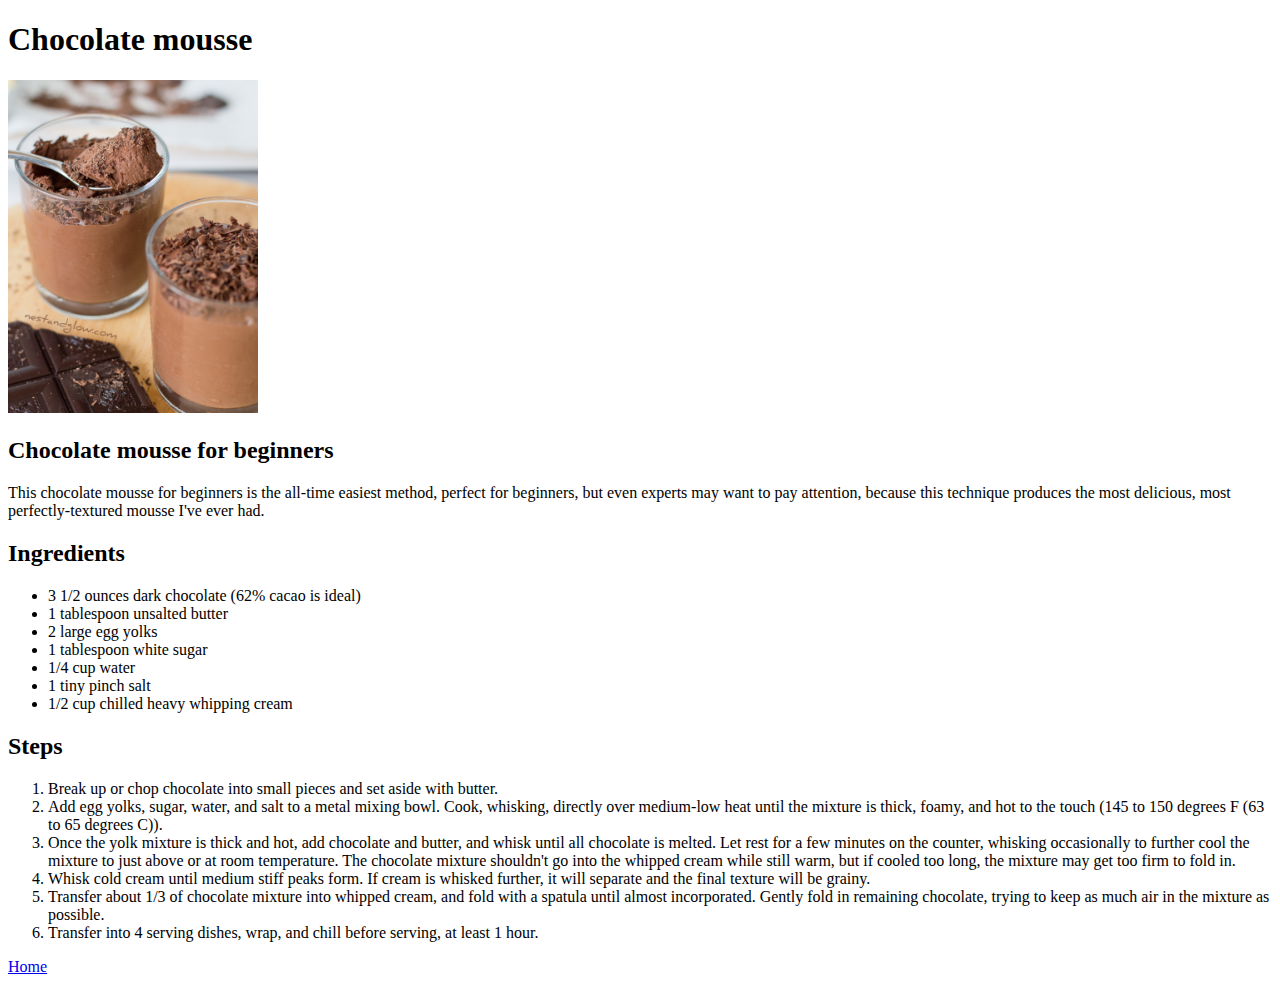
==== recipes/chocolatemousse.html @ 432618d8 "Add chocolate mousse recipe" ====
<!DOCTYPE html>
<html lang="en">
    <head>
        <meta charset="UTF-8">
        <title>Chocolate mousse</title>
    </head>
    <body>
        <h1>Chocolate mousse</h1>
        <img src="../images/chocolatemousse.jpg" width="250">
        <h2>Chocolate mousse for beginners</h2>
        <p>This chocolate mousse for beginners is the all-time easiest method, perfect for beginners, but even experts may want to pay attention, because this technique produces the most delicious, most perfectly-textured mousse I've ever had.</p>
        <h2>Ingredients</h2>
        <ul>
            <li>3 1/2 ounces dark chocolate (62% cacao is ideal)</li>
            <li>1 tablespoon unsalted butter</li>
            <li>2 large egg yolks</li>
            <li>1 tablespoon white sugar</li>
            <li>1/4 cup water</li>
            <li>1 tiny pinch salt</li>
            <li>1/2 cup chilled heavy whipping cream</li>
        </ul>
        <h2>Steps</h2>
        <ol>
            <li>Break up or chop chocolate into small pieces and set aside with butter.</li>
            <li>Add egg yolks, sugar, water, and salt to a metal mixing bowl. Cook, whisking, directly over medium-low heat until the mixture is thick, foamy, and hot to the touch (145 to 150 degrees F (63 to 65 degrees C)).</li>
            <li>Once the yolk mixture is thick and hot, add chocolate and butter, and whisk until all chocolate is melted. Let rest for a few minutes on the counter, whisking occasionally to further cool the mixture to just above or at room temperature. The chocolate mixture shouldn't go into the whipped cream while still warm, but if cooled too long, the mixture may get too firm to fold in.</li>
            <li>Whisk cold cream until medium stiff peaks form. If cream is whisked further, it will separate and the final texture will be grainy.</li>
            <li>Transfer about 1/3 of chocolate mixture into whipped cream, and fold with a spatula until almost incorporated. Gently fold in remaining chocolate, trying to keep as much air in the mixture as possible.</li>
            <li>Transfer into 4 serving dishes, wrap, and chill before serving, at least 1 hour.</li>
        </ol>
        <a href="../index.html">Home</a>
    </body>
</html>
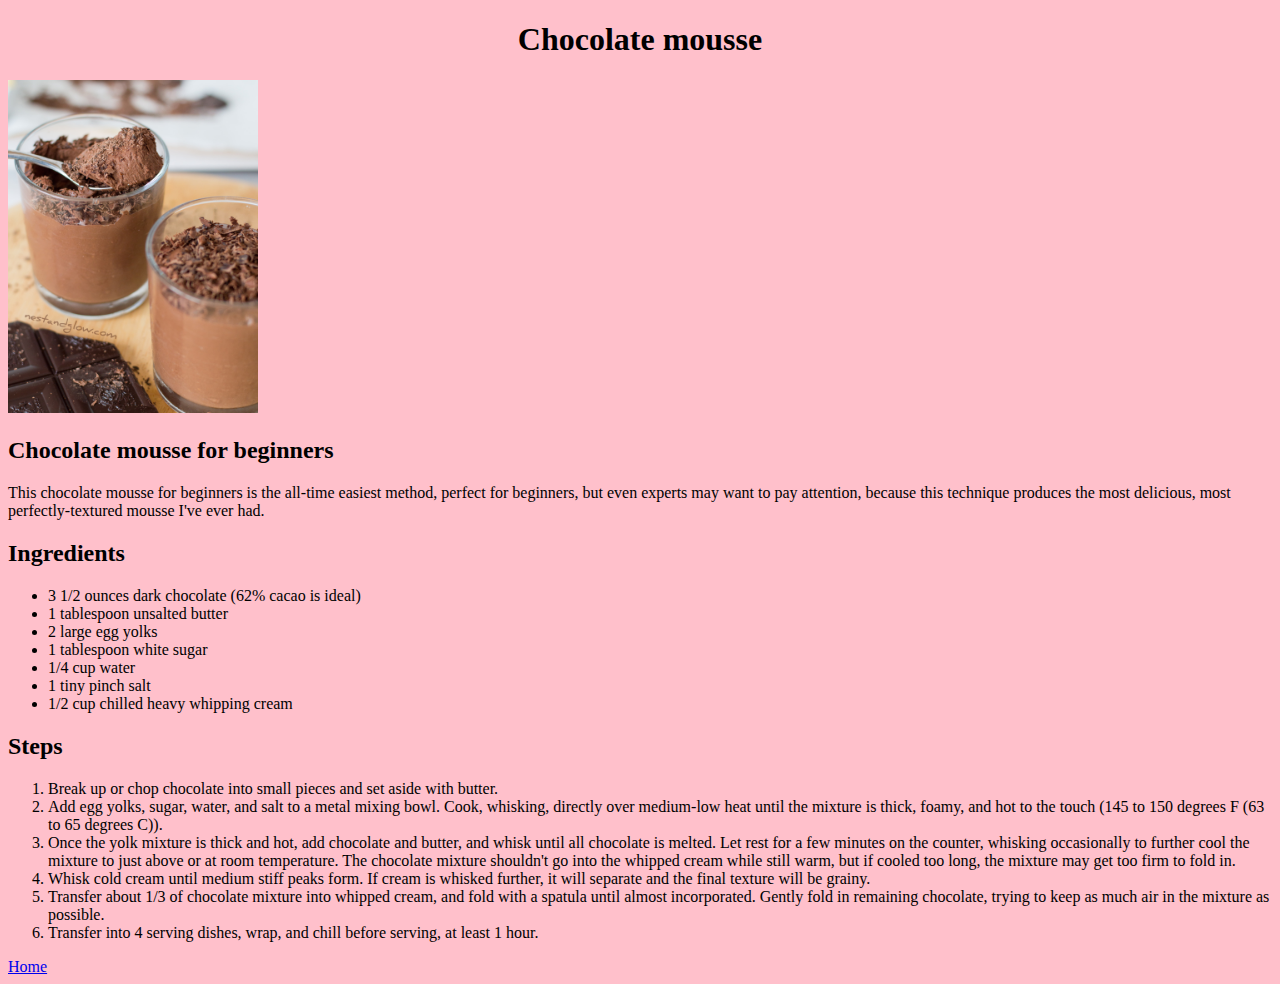
==== commit db2f5d8c: "Add title decoration" ====
--- a/recipes/chocolatemousse.html
+++ b/recipes/chocolatemousse.html
@@ -3,9 +3,10 @@
     <head>
         <meta charset="UTF-8">
         <title>Chocolate mousse</title>
+        <link rel="stylesheet" href="../style.css">
     </head>
     <body>
-        <h1>Chocolate mousse</h1>
+        <h1 class="recipe-name">Chocolate mousse</h1>
         <img src="../images/chocolatemousse.jpg" width="250">
         <h2>Chocolate mousse for beginners</h2>
         <p>This chocolate mousse for beginners is the all-time easiest method, perfect for beginners, but even experts may want to pay attention, because this technique produces the most delicious, most perfectly-textured mousse I've ever had.</p>
--- a/style.css
+++ b/style.css
@@ -0,0 +1,19 @@
+body {
+    background-color: pink;
+}
+
+#title {
+    text-align: center;
+    color: darkviolet;
+    font-size: 55px;
+    font-family: sans-serif;
+    background-color: blanchedalmond;
+}
+
+#index-list {
+    list-style: none;
+}
+
+.recipe-name {
+    text-align: center;
+}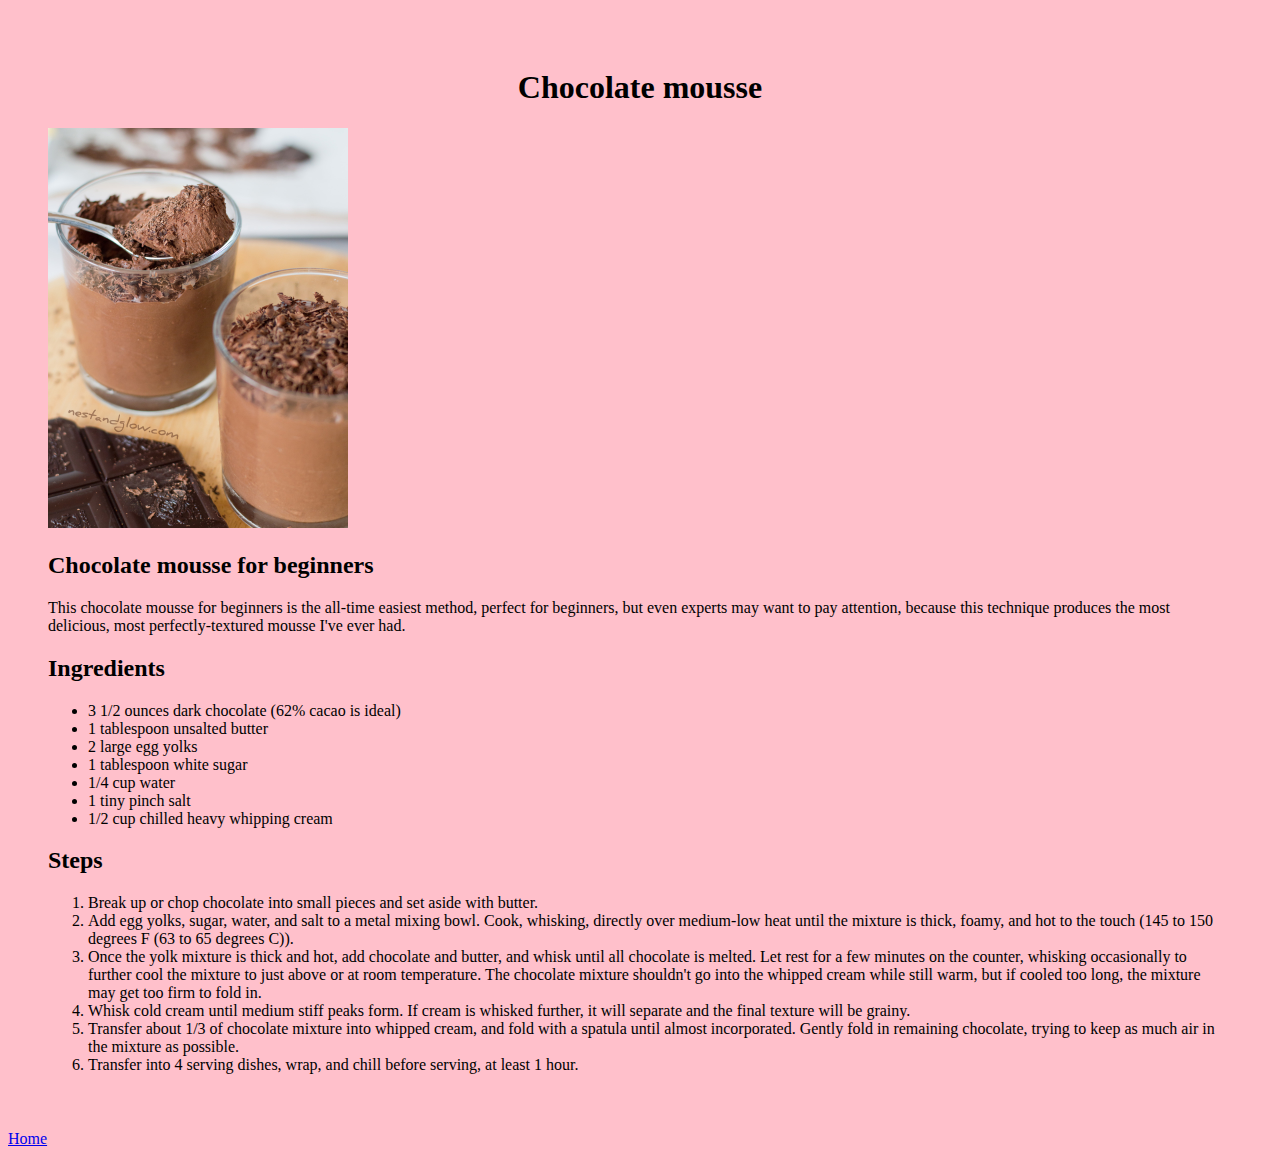
==== commit 9f88970d: "Style img width with CSS" ====
--- a/recipes/chocolatemousse.html
+++ b/recipes/chocolatemousse.html
@@ -6,8 +6,9 @@
         <link rel="stylesheet" href="../style.css">
     </head>
     <body>
+        <div class="recipe-card">
         <h1 class="recipe-name">Chocolate mousse</h1>
-        <img src="../images/chocolatemousse.jpg" width="250">
+        <img src="../images/chocolatemousse.jpg">
         <h2>Chocolate mousse for beginners</h2>
         <p>This chocolate mousse for beginners is the all-time easiest method, perfect for beginners, but even experts may want to pay attention, because this technique produces the most delicious, most perfectly-textured mousse I've ever had.</p>
         <h2>Ingredients</h2>
@@ -29,6 +30,7 @@
             <li>Transfer about 1/3 of chocolate mixture into whipped cream, and fold with a spatula until almost incorporated. Gently fold in remaining chocolate, trying to keep as much air in the mixture as possible.</li>
             <li>Transfer into 4 serving dishes, wrap, and chill before serving, at least 1 hour.</li>
         </ol>
+        </div>
         <a href="../index.html">Home</a>
     </body>
 </html>--- a/style.css
+++ b/style.css
@@ -16,4 +16,12 @@
 
 .recipe-name {
     text-align: center;
+}
+
+.recipe-card {
+    padding: 40px;
+}
+
+.recipe-card > img {
+    width: 300px;
 }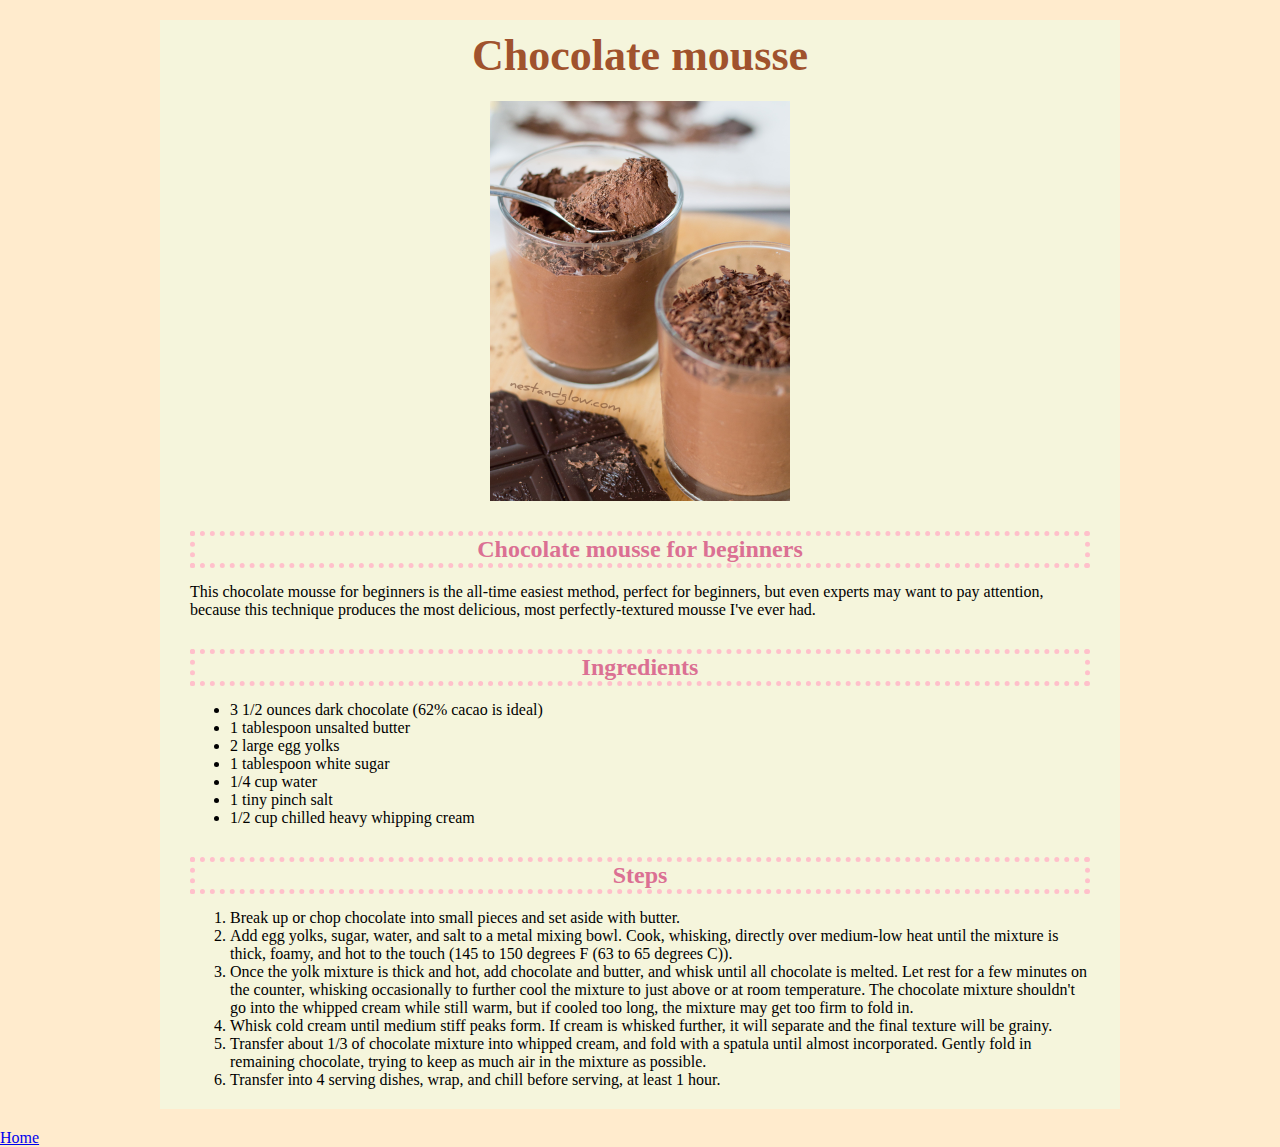
==== commit 995cd5a9: "Change CSS" ====
--- a/recipes/chocolatemousse.html
+++ b/recipes/chocolatemousse.html
@@ -9,9 +9,9 @@
         <div class="recipe-card">
         <h1 class="recipe-name">Chocolate mousse</h1>
         <img src="../images/chocolatemousse.jpg">
-        <h2>Chocolate mousse for beginners</h2>
-        <p>This chocolate mousse for beginners is the all-time easiest method, perfect for beginners, but even experts may want to pay attention, because this technique produces the most delicious, most perfectly-textured mousse I've ever had.</p>
-        <h2>Ingredients</h2>
+        <div class="section"><h2>Chocolate mousse for beginners</h2>
+        <p>This chocolate mousse for beginners is the all-time easiest method, perfect for beginners, but even experts may want to pay attention, because this technique produces the most delicious, most perfectly-textured mousse I've ever had.</p></div>
+        <div class="section"><h2>Ingredients</h2>
         <ul>
             <li>3 1/2 ounces dark chocolate (62% cacao is ideal)</li>
             <li>1 tablespoon unsalted butter</li>
@@ -20,8 +20,8 @@
             <li>1/4 cup water</li>
             <li>1 tiny pinch salt</li>
             <li>1/2 cup chilled heavy whipping cream</li>
-        </ul>
-        <h2>Steps</h2>
+        </ul></div>
+        <div class="section"><h2>Steps</h2>
         <ol>
             <li>Break up or chop chocolate into small pieces and set aside with butter.</li>
             <li>Add egg yolks, sugar, water, and salt to a metal mixing bowl. Cook, whisking, directly over medium-low heat until the mixture is thick, foamy, and hot to the touch (145 to 150 degrees F (63 to 65 degrees C)).</li>
@@ -29,7 +29,7 @@
             <li>Whisk cold cream until medium stiff peaks form. If cream is whisked further, it will separate and the final texture will be grainy.</li>
             <li>Transfer about 1/3 of chocolate mixture into whipped cream, and fold with a spatula until almost incorporated. Gently fold in remaining chocolate, trying to keep as much air in the mixture as possible.</li>
             <li>Transfer into 4 serving dishes, wrap, and chill before serving, at least 1 hour.</li>
-        </ol>
+        </ol></div>
         </div>
         <a href="../index.html">Home</a>
     </body>
--- a/style.css
+++ b/style.css
@@ -1,27 +1,77 @@
+* {
+    margin: 0;
+}
+
 body {
-    background-color: pink;
+    background-color: blanchedalmond;
 }
 
 #title {
     text-align: center;
     color: darkviolet;
     font-size: 55px;
-    font-family: sans-serif;
     background-color: blanchedalmond;
+    padding-top: 20px;
+    margin-bottom: 40px;
 }
 
-#index-list {
-    list-style: none;
+.recipe-list {
+    display: block;
+    margin: auto;
+    padding: 10px 15px 10px 20px;
+    width: 50%;
+    list-style-type: square;
+    line-height: 1.5;
+    color: darkred;
+    font-size: 30px;
+    background-color: pink;
+    border: 4px double powderblue;
+}
+
+.recipe-link {
+    font-size: 30px;
+}
+
+.recipe-link a {
+    color:aliceblue;
+}
+
+.recipe-link a:hover {
+    color:rgb(255, 255, 222);
 }
 
 .recipe-name {
     text-align: center;
+    color: sienna;
+    padding-bottom: 20px;
+    font-size: 44px;
 }
 
 .recipe-card {
-    padding: 40px;
+    width: 75%;
+    margin: 20px auto;
+    background-color: beige;
+    padding-top: 10px;
+    padding-bottom: 20px;
+}
+
+.section {
+    margin: 30px 30px 0px;
+}
+
+h2 {
+    text-align: center;
+    border: 5px dotted pink;
+    color: palevioletred;
+    margin-bottom: 15px;
 }
 
 .recipe-card > img {
     width: 300px;
+    margin: auto;
+    display: block;
+}
+
+.recipe-card > p {
+    font-family: sans-serif;
 }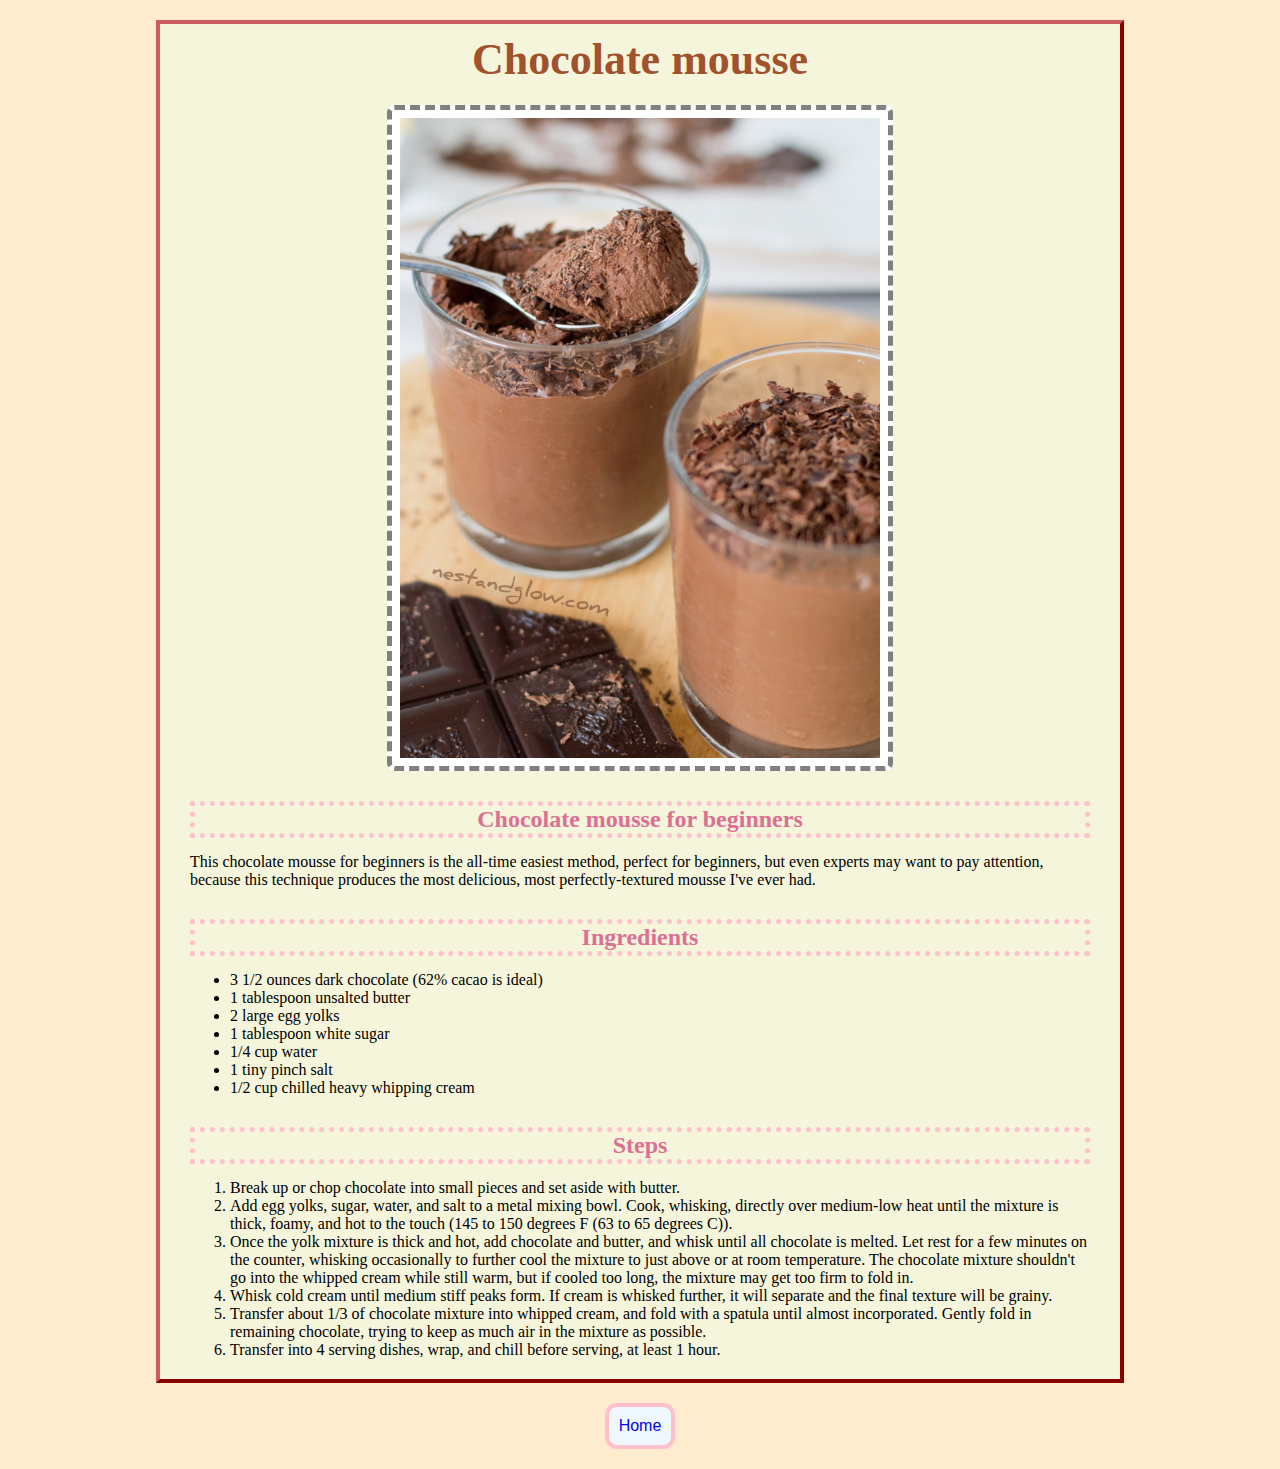
==== commit 504146eb: "Add decoration to home link" ====
--- a/recipes/chocolatemousse.html
+++ b/recipes/chocolatemousse.html
@@ -31,6 +31,6 @@
             <li>Transfer into 4 serving dishes, wrap, and chill before serving, at least 1 hour.</li>
         </ol></div>
         </div>
-        <a href="../index.html">Home</a>
+        <div class="home"><a href="../index.html">Home</a></div>
     </body>
 </html>--- a/style.css
+++ b/style.css
@@ -11,7 +11,7 @@
     color: darkviolet;
     font-size: 55px;
     background-color: blanchedalmond;
-    padding-top: 20px;
+    padding-top: 20px;text-align: center;
     margin-bottom: 40px;
 }
 
@@ -53,6 +53,9 @@
     background-color: beige;
     padding-top: 10px;
     padding-bottom: 20px;
+    border-style: solid;
+    border-width: 4px;
+    border-color: indianred darkred darkred indianred;
 }
 
 .section {
@@ -67,11 +70,29 @@
 }
 
 .recipe-card > img {
-    width: 300px;
+    width: 50%;
+    padding: 8px;
+    border: 5px dashed gray;
+    background-color: white;
+    border-radius: 8px;
     margin: auto;
     display: block;
 }
 
 .recipe-card > p {
     font-family: sans-serif;
+}
+
+.home {
+background-color: aliceblue;
+width: max-content;
+padding: 10px;
+border: 4px solid pink;
+border-radius: 12px;
+margin: 20px auto;
+font-family: Verdana, Geneva, Tahoma, sans-serif;
+}
+
+.home > a {
+    text-decoration: none;
 }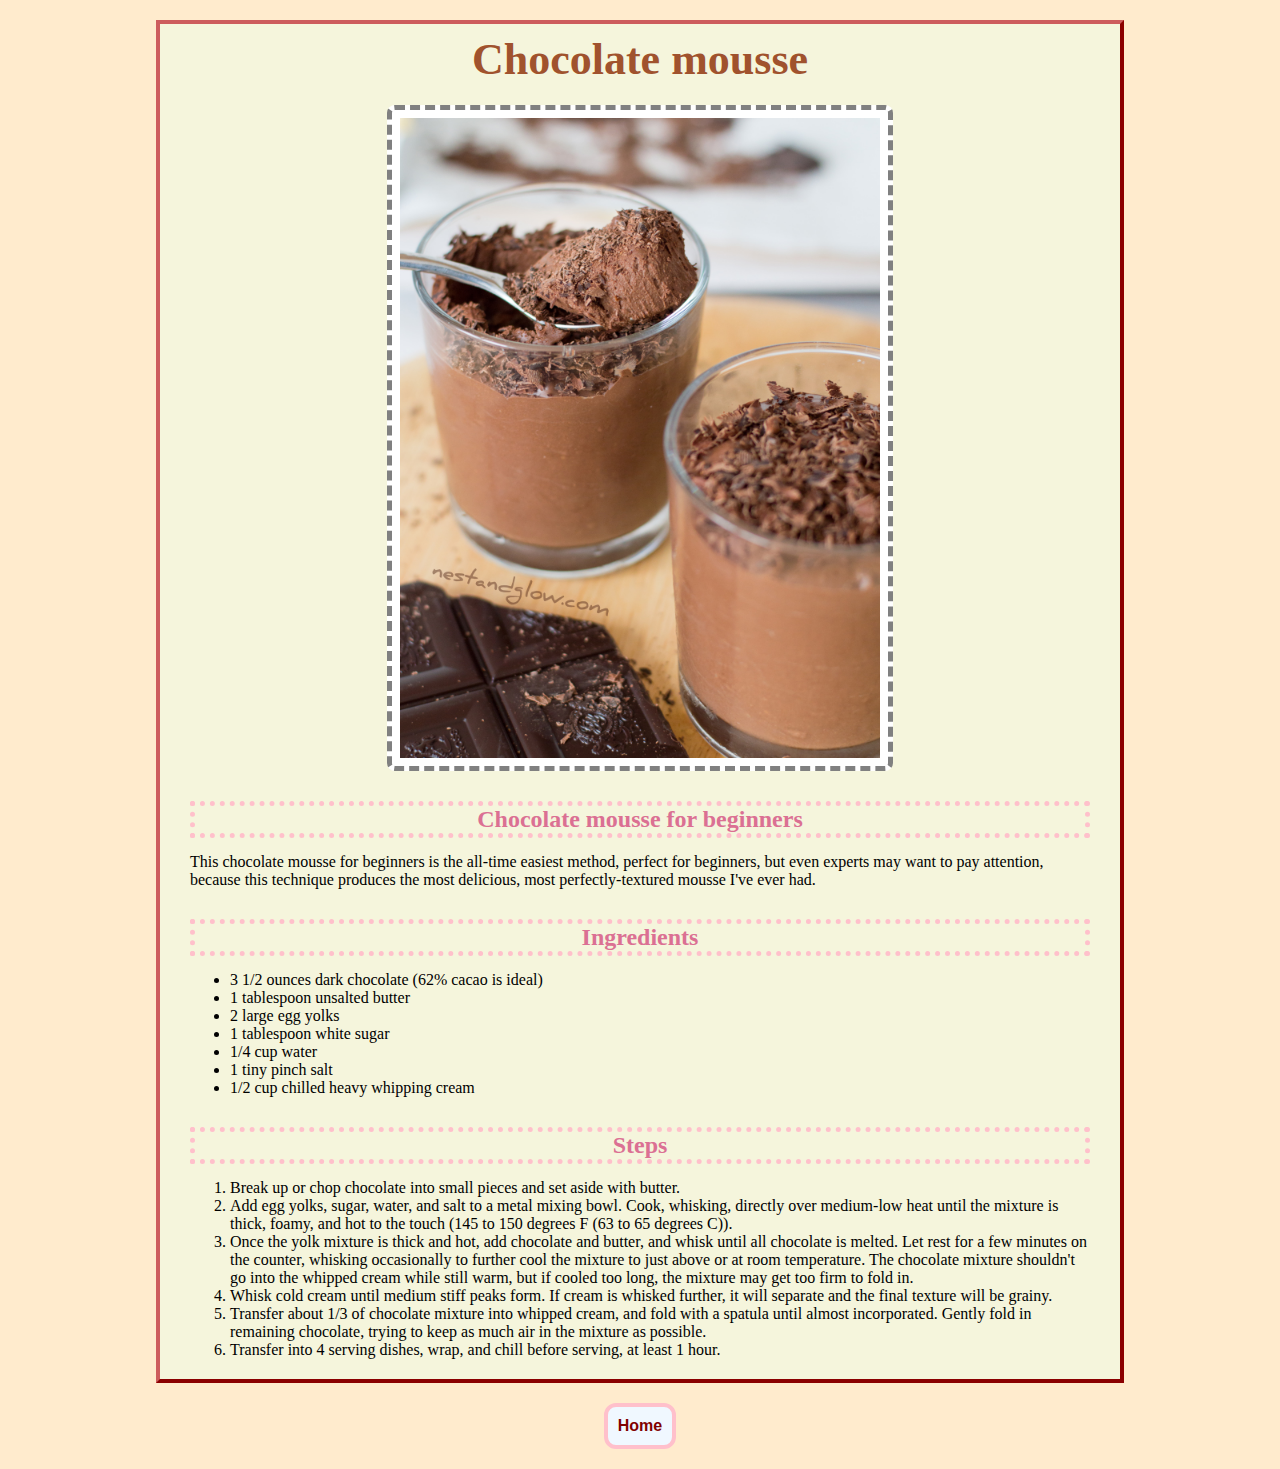
==== commit 7f50f9ce: "Add viewport meta tag to chocolatemouse.html" ====
--- a/recipes/chocolatemousse.html
+++ b/recipes/chocolatemousse.html
@@ -2,6 +2,7 @@
 <html lang="en">
     <head>
         <meta charset="UTF-8">
+        <meta name="viewport" content="width=device-width, initial-scale=1.0">
         <title>Chocolate mousse</title>
         <link rel="stylesheet" href="../style.css">
     </head>
--- a/style.css
+++ b/style.css
@@ -91,8 +91,14 @@
 border-radius: 12px;
 margin: 20px auto;
 font-family: Verdana, Geneva, Tahoma, sans-serif;
+font-weight: bold;
+}
+
+.home:hover {
+    background-color: pink;
 }
 
 .home > a {
     text-decoration: none;
+    color: maroon;
 }